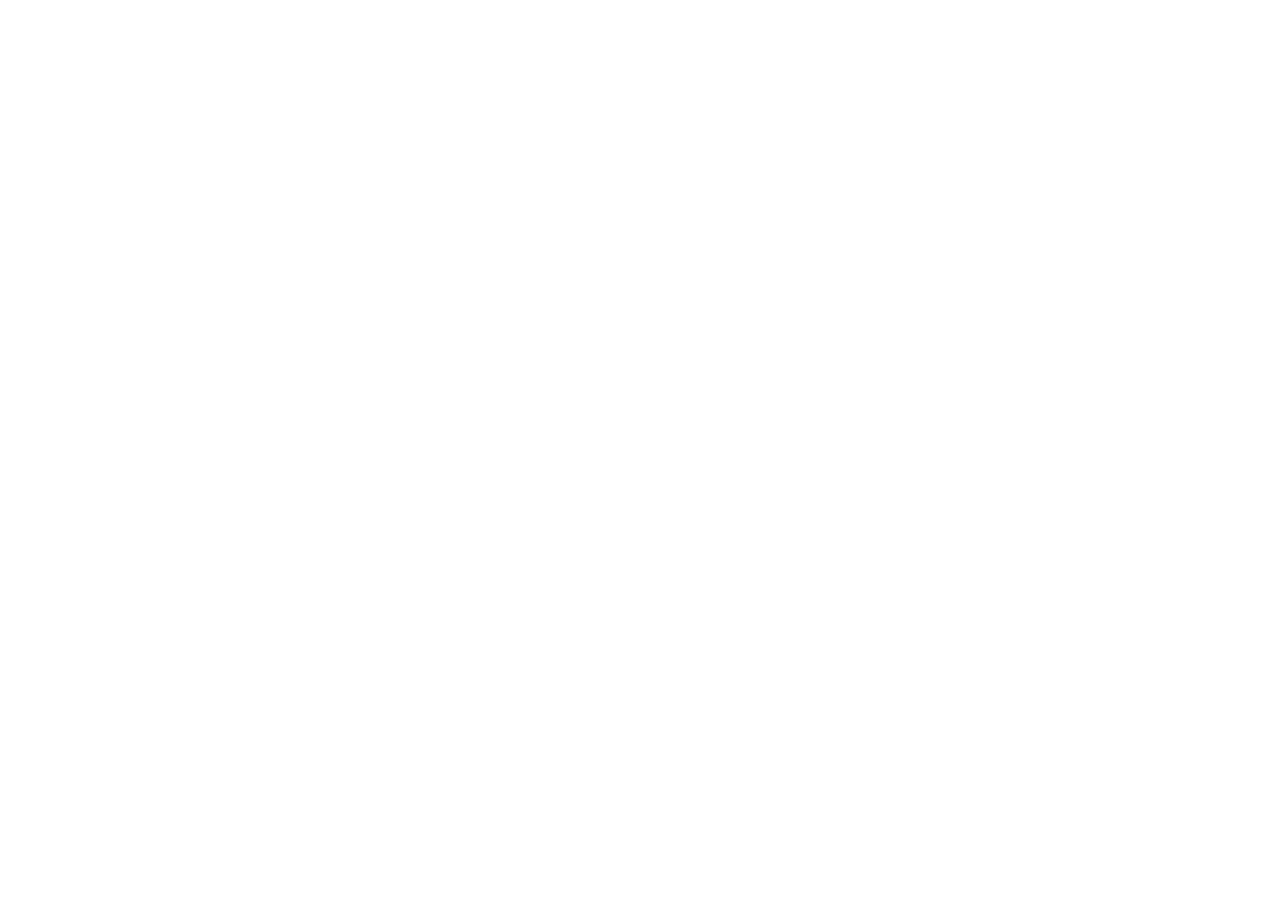
==== Login Screen (FE)/index.html @ 7f24a642 "Create index.html" ====
<!DOCTYPE html>
<html lang="en">
<head>
    <meta charset="UTF-8">
    <meta name="viewport" content="width=device-width, initial-scale=1.0">
    <title>Document</title>
</head>
<body>
    
</body>
</html>
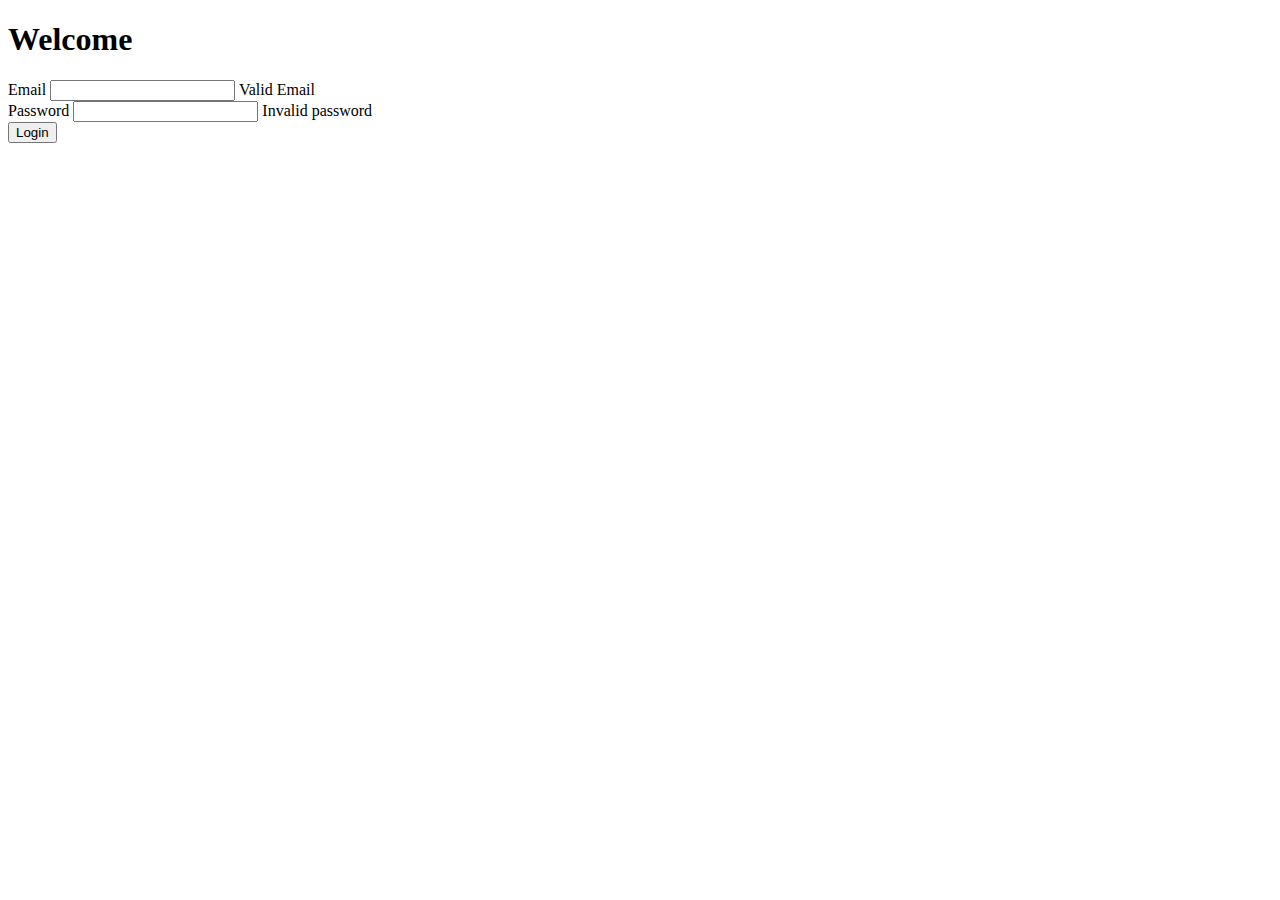
==== commit 6151a979: "Update index.html" ====
--- a/Login Screen (FE)/index.html
+++ b/Login Screen (FE)/index.html
@@ -6,6 +6,25 @@
     <title>Document</title>
 </head>
 <body>
-    
+    <div class="full-body-container">
+        <div class="login-container">
+            <h1 class="login-title">Welcome</h1>
+        <form action="" class="form">
+            <div class="input-group">
+                <label for="email">Email</label>
+                <input type="email" name="email" id="email">
+                <span class="msg">Valid Email</span>
+            </div>
+
+            <div class="input-group">
+                <label for="password">Password</label>
+                <input type="password" name="password" id="password">
+                <span class="msg">Invalid password</span>
+            </div>
+
+            <button type="submit" class="login-button">Login</button>
+        </form>
+        </div>
+    </div>
 </body>
 </html>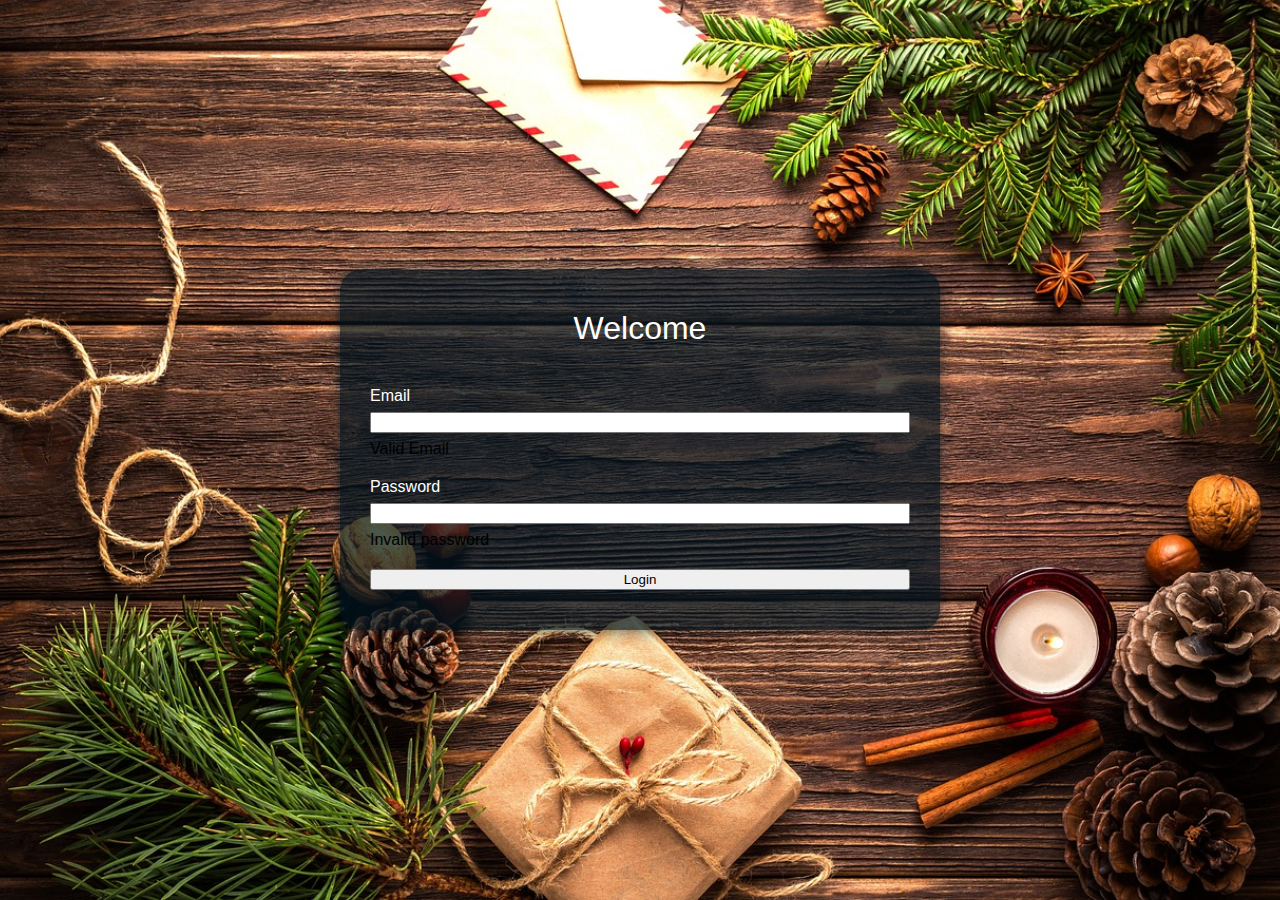
==== commit 21a01a67: "image uploaded" ====
--- a/Login Screen (FE)/index.html
+++ b/Login Screen (FE)/index.html
@@ -3,10 +3,11 @@
 <head>
     <meta charset="UTF-8">
     <meta name="viewport" content="width=device-width, initial-scale=1.0">
-    <title>Document</title>
+    <title>Login Page</title>
+    <link rel="stylesheet" href="style.css">
 </head>
 <body>
-    <div class="full-body-container">
+    <div class="full-screen-container">
         <div class="login-container">
             <h1 class="login-title">Welcome</h1>
         <form action="" class="form">
--- a/Login Screen (FE)/style.css
+++ b/Login Screen (FE)/style.css
@@ -0,0 +1,67 @@
+*, *::before,*::after{
+    box-sizing: border-box;
+    font-family: Arial, Helvetica, sans-serif;
+}
+
+:root {
+
+ --primary-light-hsl: 200,100%,91%;
+ --primary-hsl:200,100%,50%;
+ --primary-dark-hsl:200,100%,6%;
+
+}
+
+body{
+    margin: 0;
+}
+
+.full-screen-container {
+    background-image: url(bg.jpg);
+    height: 100vh;
+    width: 100vw;
+    background-size: cover;
+    background-position: center;
+    display: flex;
+    justify-content: center;
+    align-items: center;
+}
+
+.login-container{
+    --color : hsl(var(--primary-dark-hsl),.7);
+    background-color: hsl(var(--primary-dark-hsl),.7);
+    box-shadow: 0 0 15px 0 var(--color);
+    padding: 40px 30px;
+    width: 80%;
+    max-width: 600px;
+    border-radius: 20px;
+}
+
+.login-title {
+    margin: 0;
+    color: white;
+    text-align: center;
+    font-size: 2rem;
+    font-weight: normal;
+}
+
+.form{
+    display: flex;
+    flex-direction: column;
+    gap: 20px;
+    margin-top: 40px;
+}
+
+.input-group{
+    display: flex;
+    flex-direction: column;
+    gap: 7px;
+}
+
+.input-group label{
+    color: white;
+    font-weight: lighter;
+}
+
+.input-group{
+    
+}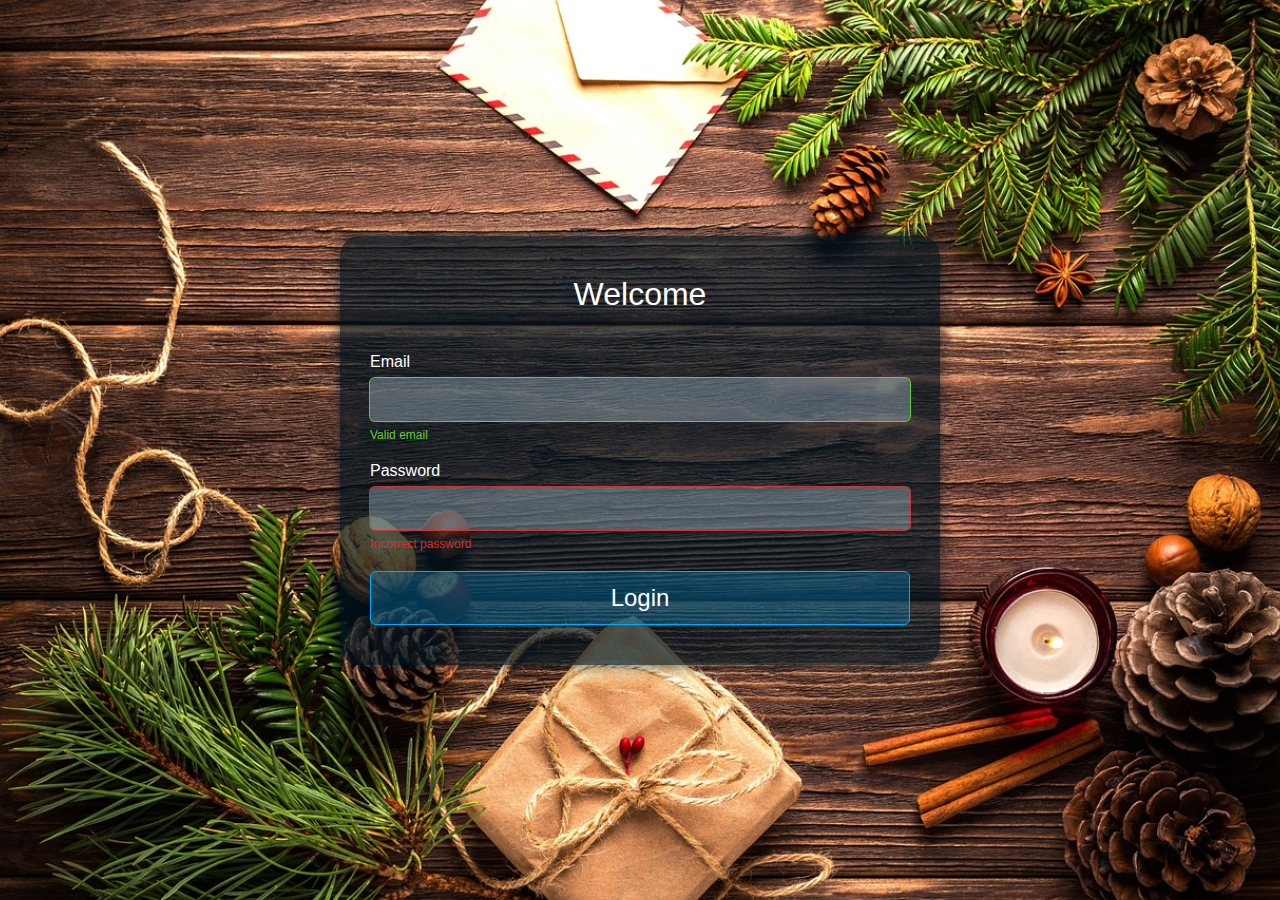
==== commit cb0ce03c: "complete" ====
--- a/Login Screen (FE)/index.html
+++ b/Login Screen (FE)/index.html
@@ -1,31 +1,32 @@
 <!DOCTYPE html>
 <html lang="en">
 <head>
-    <meta charset="UTF-8">
-    <meta name="viewport" content="width=device-width, initial-scale=1.0">
-    <title>Login Page</title>
-    <link rel="stylesheet" href="style.css">
+  <meta charset="UTF-8">
+  <meta http-equiv="X-UA-Compatible" content="IE=edge">
+  <meta name="viewport" content="width=device-width, initial-scale=1.0">
+  <title>Document</title>
+  <link rel="stylesheet" href="style.css">
 </head>
 <body>
-    <div class="full-screen-container">
-        <div class="login-container">
-            <h1 class="login-title">Welcome</h1>
-        <form action="" class="form">
-            <div class="input-group">
-                <label for="email">Email</label>
-                <input type="email" name="email" id="email">
-                <span class="msg">Valid Email</span>
-            </div>
+  <div class="full-screen-container">
+    <div class="login-container">
+      <h1 class="login-title">Welcome</h1>
+      <form class="form">
+        <div class="input-group success">
+          <label for="email">Email</label>
+          <input type="email" name="email" id="email">
+          <span class="msg">Valid email</span>
+        </div>
 
-            <div class="input-group">
-                <label for="password">Password</label>
-                <input type="password" name="password" id="password">
-                <span class="msg">Invalid password</span>
-            </div>
+        <div class="input-group error">
+          <label for="password">Password</label>
+          <input type="password" name="password" id="password">
+          <span class="msg">Incorrect password</span>
+        </div>
 
-            <button type="submit" class="login-button">Login</button>
-        </form>
-        </div>
+        <button type="submit" class="login-button">Login</button>
+      </form>
     </div>
+  </div>
 </body>
 </html>--- a/Login Screen (FE)/style.css
+++ b/Login Screen (FE)/style.css
@@ -1,22 +1,22 @@
-*, *::before,*::after{
+*, *::before, *::after {
     box-sizing: border-box;
     font-family: Arial, Helvetica, sans-serif;
-}
-
-:root {
-
- --primary-light-hsl: 200,100%,91%;
- --primary-hsl:200,100%,50%;
- --primary-dark-hsl:200,100%,6%;
-
-}
-
-body{
+  }
+  
+  :root {
+    --primary-light-hsl: 200, 100%, 91%;
+    --primary-hsl: 200, 100%, 50%;
+    --primary-dark-hsl: 200, 100%, 6%;
+    --success-hsl: 100, 60%, 50%;
+    --error-hsl: 0, 60%, 50%;
+  }
+  
+  body {
     margin: 0;
-}
-
-.full-screen-container {
-    background-image: url(bg.jpg);
+  }
+  
+  .full-screen-container {
+    background-image: url("bg.jpg");
     height: 100vh;
     width: 100vw;
     background-size: cover;
@@ -24,44 +24,98 @@
     display: flex;
     justify-content: center;
     align-items: center;
-}
-
-.login-container{
-    --color : hsl(var(--primary-dark-hsl),.7);
-    background-color: hsl(var(--primary-dark-hsl),.7);
+  }
+  
+  .login-container {
+    --color: hsl(var(--primary-dark-hsl), .7);
+    background-color: var(--color);
     box-shadow: 0 0 15px 0 var(--color);
     padding: 40px 30px;
     width: 80%;
     max-width: 600px;
     border-radius: 20px;
-}
-
-.login-title {
+  }
+  
+  .login-title {
     margin: 0;
     color: white;
     text-align: center;
     font-size: 2rem;
     font-weight: normal;
-}
-
-.form{
+  }
+  
+  .form {
     display: flex;
     flex-direction: column;
     gap: 20px;
     margin-top: 40px;
-}
-
-.input-group{
+  }
+  
+  .input-group {
     display: flex;
     flex-direction: column;
     gap: 7px;
-}
-
-.input-group label{
+  }
+  
+  .input-group label {
     color: white;
     font-weight: lighter;
-}
-
-.input-group{
-    
-}+  }
+  
+  .input-group input {
+    font-size: 1.25rem;
+    padding: .5em;
+    background-color: hsl(var(--primary-light-hsl), .3);
+    border: none;
+    outline: none;
+    border-radius: .25em;
+    color: white;
+    font-weight: lighter;
+  }
+  
+  .input-group.success input {
+    box-shadow: 0 0 0 1px hsl(var(--success-hsl));
+  }
+  
+  .input-group.error input {
+    box-shadow: 0 0 0 1px hsl(var(--error-hsl));
+  }
+  
+  .input-group input:focus {
+    box-shadow: 0 0 0 1px hsl(var(--primary-hsl));
+  }
+  
+  .input-group .msg {
+    display: none;
+    font-size: .75rem;
+  }
+  
+  .input-group.success .msg,
+  .input-group.error .msg {
+    display: block;
+  }
+  
+  .input-group.error .msg {
+    color: hsl(var(--error-hsl));
+  }
+  
+  .input-group.success .msg {
+    color: hsl(var(--success-hsl));
+  }
+  
+  .login-button {
+    padding: .5em 1em;
+    font-size: 1.5rem;
+    font-weight: lighter;
+    color: white;
+    background-color: hsl(var(--primary-hsl), .25);
+    border: 1px solid hsl(var(--primary-hsl));
+    border-radius: .25em;
+    outline: none;
+    cursor: pointer;
+  }
+  
+  .login-button:hover,
+  .login-button:focus {
+    background-color: hsl(var(--primary-hsl), .4);
+  }